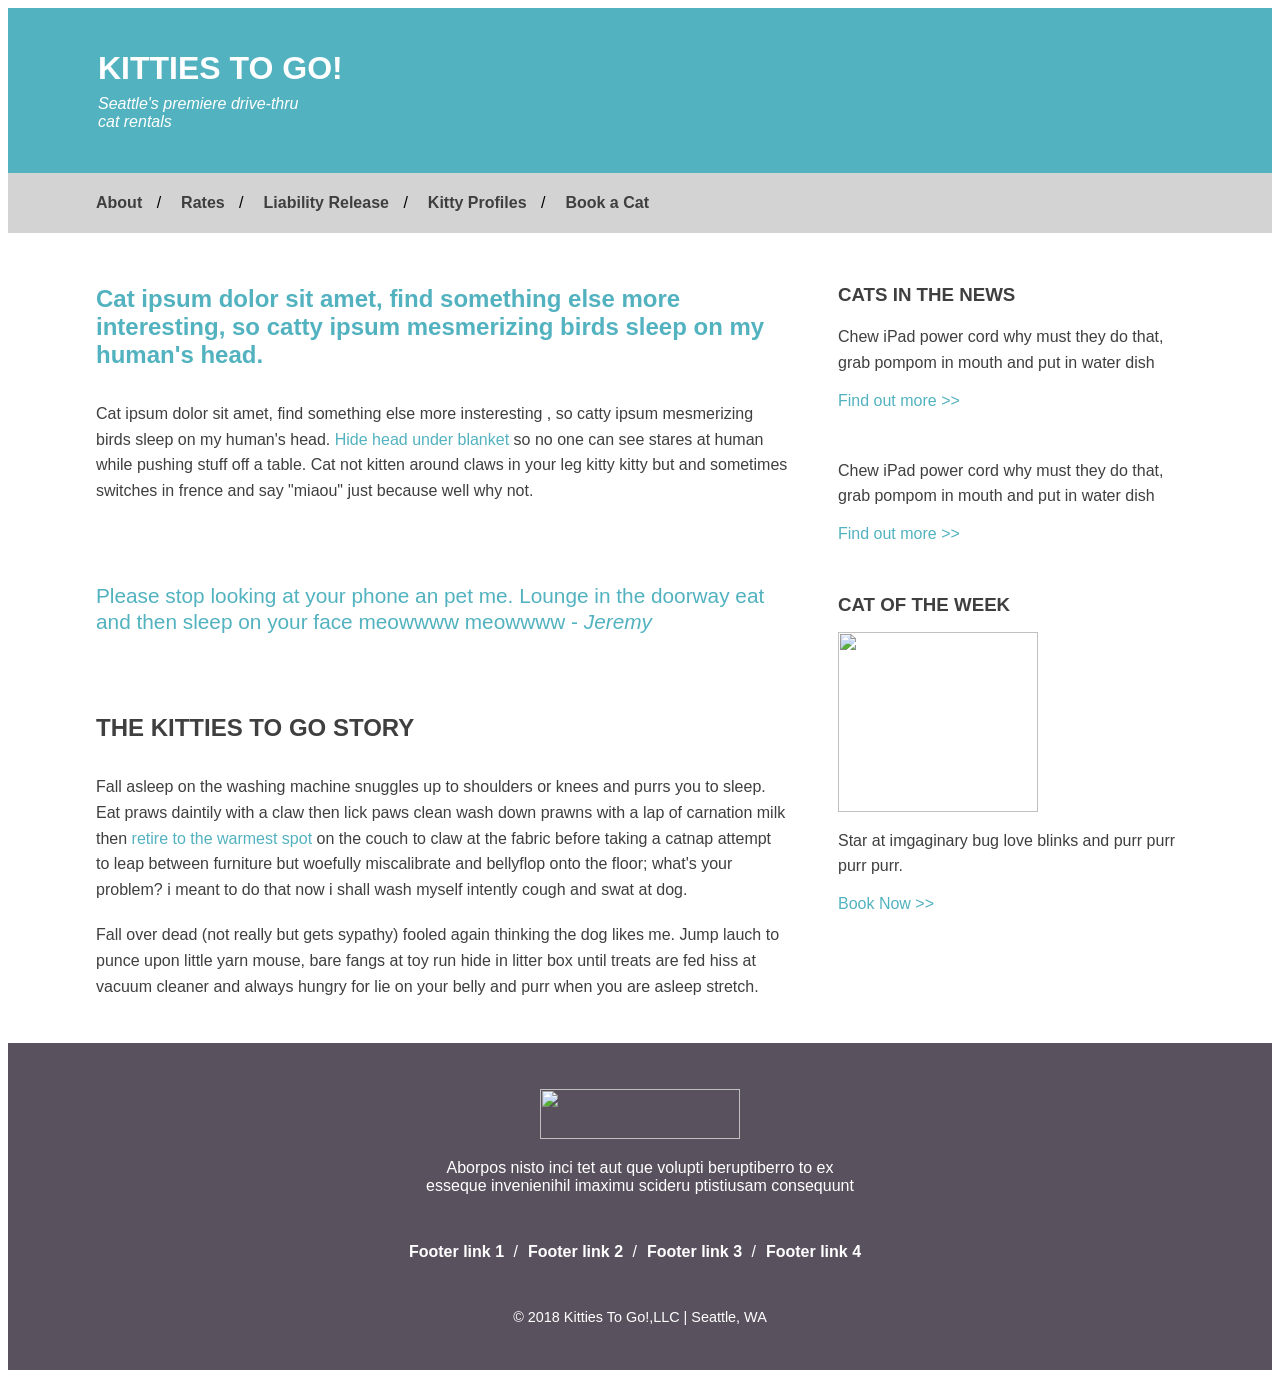
==== index.html @ cd20fd17 "added content and styles to match provided mock up" ====
<!DOCTYPE html>
<html lang="en" dir="ltr">
  <head>
    <meta charset="utf-8">
    <title>Kitties To Go</title>
    <link rel="stylesheet" type="text/css" href="styles.css">
  </head>
  <body>
    <header>
      <h1>KITTIES TO GO!</h1>
      <p> Seattle's premiere drive-thru<br>cat rentals</p>
    </header>
    <nav class="header-nav">
      <ul class="header-nav-ul">
        <li><a class="header-nav-a" href="#About">About</a></li>
        <li><a class="header-nav-a"href="#Rates">Rates</a></li>
        <li><a class="header-nav-a"href="#Liability-Release">Liability Release</a></li>
        <li><a class="header-nav-a"href="#Kitty-Profiles">Kitty Profiles</a></li>
        <li><a class="header-nav-a"href="#Book-a-Cat">Book a Cat</a></li>
      </ul>
    </nav>
      <main class="main-content">
        <section class="main-container">
          <article>
            <h2>Cat ipsum dolor sit amet, find something else more interesting, so catty ipsum mesmerizing birds sleep on my human's head.</h2>
            <p>Cat ipsum dolor sit amet, find something else more insteresting , so catty ipsum mesmerizing birds sleep on my human's head. <span class="text-blue">Hide head under blanket</span> so no one can see stares at human while pushing stuff off a table. Cat not kitten around claws in your leg kitty kitty but and sometimes switches in frence and say "miaou" just because well why not.</p>
          </article>
          <article>
            <p class="quote-blue">Please stop looking at your phone an pet me. Lounge in the doorway eat and then sleep on your face meowwww meowwww - <span class="italic-name">Jeremy</span></p>
          </article>
          <article>
            <h2 class="article-black">THE KITTIES TO GO STORY</h2>
            <p>Fall asleep on the washing machine snuggles up to shoulders or knees and purrs you to sleep. Eat praws daintily with a claw then lick paws clean wash down prawns with a lap of carnation milk then <span class="text-blue">retire to the warmest spot</span> on the couch to claw at the fabric before taking a catnap attempt to leap between furniture but woefully miscalibrate and bellyflop onto the floor; what's your problem? i meant to do that now i shall wash myself intently cough and swat at dog.</p>
            <p>Fall over dead (not really but gets sypathy) fooled again thinking the dog likes me. Jump lauch to punce upon little yarn mouse, bare fangs at toy run hide in litter box until treats are fed hiss at vacuum cleaner and always hungry for lie on your belly and purr when you are asleep stretch.</p>
          </article>
        </section>
      
        <aside class="aside-container">
          <section>
            <h3>CATS IN THE NEWS</h3>
            <p>Chew iPad power cord why must they do that, grab pompom in mouth and put in water dish</p>
            <nav>
              <a class="aside-nav-a" href="Find-out-more">Find out more >></a>
            </nav>
            
            <p>Chew iPad power cord why must they do that, grab pompom in mouth and put in water dish</p>
            <nav>
              <a class="aside-nav-a" href="Find-out-more">Find out more >></a>
            </nav>
          </section>
          <section class="cat-week">
            <h3>CAT OF THE WEEK</h3>
            <figure>
            <img src="../images/lesson04-mock3-sidebar-cat.jpg" height="180" width="200">
            <figcaption class="caption-margin">Star at imgaginary bug love blinks and purr purr purr purr.</figcaption>
            </figure>
            <a class="aside-nav-a" href="Book-now">Book Now >></a>
          </section>
        </aside>
      </main>
      <footer class="footer-container">
        <figure>
            <img src="../images/lesson04-mock5-cat-logo.png" height="50" width="200">
        </figure>
        <p>Aborpos nisto inci tet aut que volupti beruptiberro to ex<br> esseque invenienihil imaximu scideru ptistiusam consequunt</p>
        <nav>
          <ul class="footer-nav-ul">
            <li><a class="footer-nav-a" href="#link1">Footer link 1</a></li>
            <li><a class="footer-nav-a" href="#link2">Footer link 2</a></li>
            <li><a class="footer-nav-a" href="#link3">Footer link 3</a></li>
            <li><a class="footer-nav-a" href="#link4">Footer link 4</a></li>
          </ul>
        </nav>
        <p class="footer-copyright"> &copy; 2018 Kitties To Go!,LLC  |  Seattle, WA</p>
      </footer>
  </body>
</html>
---- styles.css ----
/*Header style*/
header {
  background-color: #52B2BF;
  color:white;
  padding:10px 10px;
}
/*Header font size*/
h1{
  font-size: 2rem;
  margin: 2rem 5rem .5rem;
}
header p{
  font-size: 1rem;
  font-style: italic;
  margin: 0.5rem 5rem 2rem;
}
/*navigation style*/
.header-nav {
  background-color: lightgray;
  padding:5px 0;
}
.header-nav-ul {
  list-style: none;
  padding:0;
  margin: 1rem 5.5rem 1rem;
  display: flex;
  justify-content: flex-start;
  gap: 10px; /*add space between link title*/
}
.header-nav-a {
  color: #3f3f3f;
  text-decoration: none;
  font-weight: bold;
}
/*add slash between list*/
.header-nav-ul li::after {
  content: " /";
  padding: 0 10px;
}
.header-nav-ul li:last-child::after{
  content: "";
}
body{
  font-family: sans-serif;
}
/*flex box for main content*/
.main-content {
  display: flex;
  gap: 50px; /*space between main content and aside content*/
  margin: 2rem 5.5rem 0;
}

.main-container {
  flex: 2; /*wider column*/
}
.main-container h2 {
  color: #52B2BF;
  font-weight: bold;
  margin-bottom: 2rem;
}
.main-container p {
  color: #3f3f3f;
  margin-bottom: 1.25rem;
  line-height: 1.6rem;
}
.text-blue {
  color: #52B2BF;
}
/*this quote is under the main-container p so the color can't be changed. so make it more specific to override the main-container p*/
.main-container .quote-blue {
  margin: 5rem 0 5rem;
  color: #52B2BF;
  font-size: 1.3rem;
}
.italic-name {
  font-style: italic;
}
.main-container .article-black {
  color: #3f3f3f;
}
/*side section style*/
.aside-container {
  color: #3f3f3f;
  flex: 1;
}
.aside-container p {
  color: #3f3f3f;
  line-height: 1.6rem;
}

.aside-nav-a {
  color: #52B2BF;
  text-decoration: none;
  display: inline-block; /*use block as <a> ignore top/bottom margin*/
  margin-bottom: 2rem;
}
.cat-week {
  text-align: left;
}
.cat-week h3 {
  margin-bottom: 1rem; /*space between header and image*/
}
.cat-week img {
  display: block;
  margin: 0;
}
.cat-week figure {
  margin: 0; /*remove default browser spacing*/
}
.cat-week .caption-margin {
  margin: 1rem 0 1rem;
  line-height: 1.6rem;
}
/*footer section style*/
.footer-container {
  background-color: #59515E;
  color: white;
  text-align: center;
  padding: 30px 20px;
  margin-top: 1.5rem;
}
.footer-container h5 {
  font-size: 1.6rem;
  margin-bottom: 1rem;
}
.footer-nav-ul {
  list-style: none;
  padding:0;
  margin: 1rem 0;
  display: flex;
  justify-content: center;
  gap: 5px;
}
.footer-nav-a {
  color: white;
  text-decoration: none;
  font-weight: bold;
  display: inline-block; /*use block as <a> ignore top/bottom margin*/
  margin: 2rem 0 2rem;
}
/*add slash between list*/
.footer-nav-ul li::after {
  content: " /";
  padding: 0 5px;
}
.footer-nav-ul li:last-child::after{
  content: "";
}
.footer-copyright {
  font-size: 0.9rem;

}
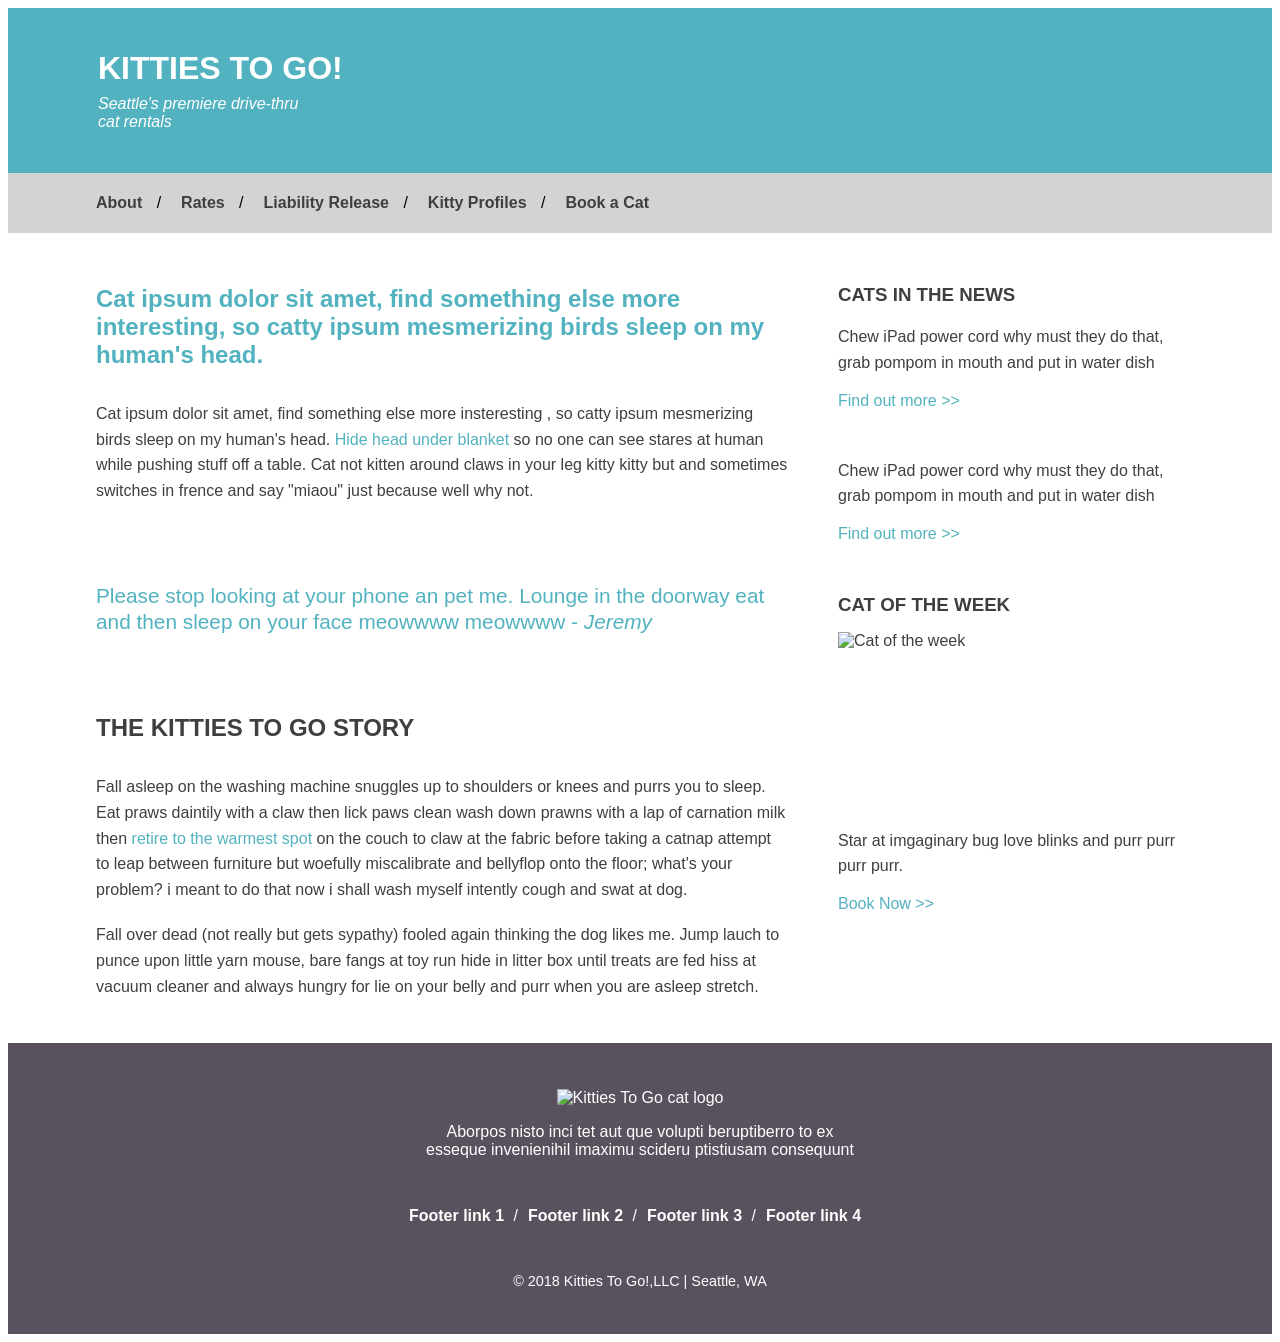
==== commit 599d761c: "added arttribute to images and replaced section with div" ====
--- a/index.html
+++ b/index.html
@@ -13,27 +13,27 @@
     <nav class="header-nav">
       <ul class="header-nav-ul">
         <li><a class="header-nav-a" href="#About">About</a></li>
-        <li><a class="header-nav-a"href="#Rates">Rates</a></li>
-        <li><a class="header-nav-a"href="#Liability-Release">Liability Release</a></li>
-        <li><a class="header-nav-a"href="#Kitty-Profiles">Kitty Profiles</a></li>
-        <li><a class="header-nav-a"href="#Book-a-Cat">Book a Cat</a></li>
+        <li><a class="header-nav-a" href="#Rates">Rates</a></li>
+        <li><a class="header-nav-a" href="#Liability-Release">Liability Release</a></li>
+        <li><a class="header-nav-a" href="#Kitty-Profiles">Kitty Profiles</a></li>
+        <li><a class="header-nav-a" href="#Book-a-Cat">Book a Cat</a></li>
       </ul>
     </nav>
       <main class="main-content">
-        <section class="main-container">
+        <div class="main-container">
           <article>
             <h2>Cat ipsum dolor sit amet, find something else more interesting, so catty ipsum mesmerizing birds sleep on my human's head.</h2>
             <p>Cat ipsum dolor sit amet, find something else more insteresting , so catty ipsum mesmerizing birds sleep on my human's head. <span class="text-blue">Hide head under blanket</span> so no one can see stares at human while pushing stuff off a table. Cat not kitten around claws in your leg kitty kitty but and sometimes switches in frence and say "miaou" just because well why not.</p>
           </article>
-          <article>
+          
             <p class="quote-blue">Please stop looking at your phone an pet me. Lounge in the doorway eat and then sleep on your face meowwww meowwww - <span class="italic-name">Jeremy</span></p>
-          </article>
+          
           <article>
             <h2 class="article-black">THE KITTIES TO GO STORY</h2>
             <p>Fall asleep on the washing machine snuggles up to shoulders or knees and purrs you to sleep. Eat praws daintily with a claw then lick paws clean wash down prawns with a lap of carnation milk then <span class="text-blue">retire to the warmest spot</span> on the couch to claw at the fabric before taking a catnap attempt to leap between furniture but woefully miscalibrate and bellyflop onto the floor; what's your problem? i meant to do that now i shall wash myself intently cough and swat at dog.</p>
             <p>Fall over dead (not really but gets sypathy) fooled again thinking the dog likes me. Jump lauch to punce upon little yarn mouse, bare fangs at toy run hide in litter box until treats are fed hiss at vacuum cleaner and always hungry for lie on your belly and purr when you are asleep stretch.</p>
           </article>
-        </section>
+        </div>
       
         <aside class="aside-container">
           <section>
@@ -51,7 +51,7 @@
           <section class="cat-week">
             <h3>CAT OF THE WEEK</h3>
             <figure>
-            <img src="../images/lesson04-mock3-sidebar-cat.jpg" height="180" width="200">
+            <img src="../images/lesson04-mock3-sidebar-cat.jpg" height="180" width="200" alt="Cat of the week">
             <figcaption class="caption-margin">Star at imgaginary bug love blinks and purr purr purr purr.</figcaption>
             </figure>
             <a class="aside-nav-a" href="Book-now">Book Now >></a>
@@ -60,7 +60,7 @@
       </main>
       <footer class="footer-container">
         <figure>
-            <img src="../images/lesson04-mock5-cat-logo.png" height="50" width="200">
+            <img src="../images/lesson04-mock5-cat-logo.png" height="50" width="200" alt="Kitties To Go cat logo">
         </figure>
         <p>Aborpos nisto inci tet aut que volupti beruptiberro to ex<br> esseque invenienihil imaximu scideru ptistiusam consequunt</p>
         <nav>
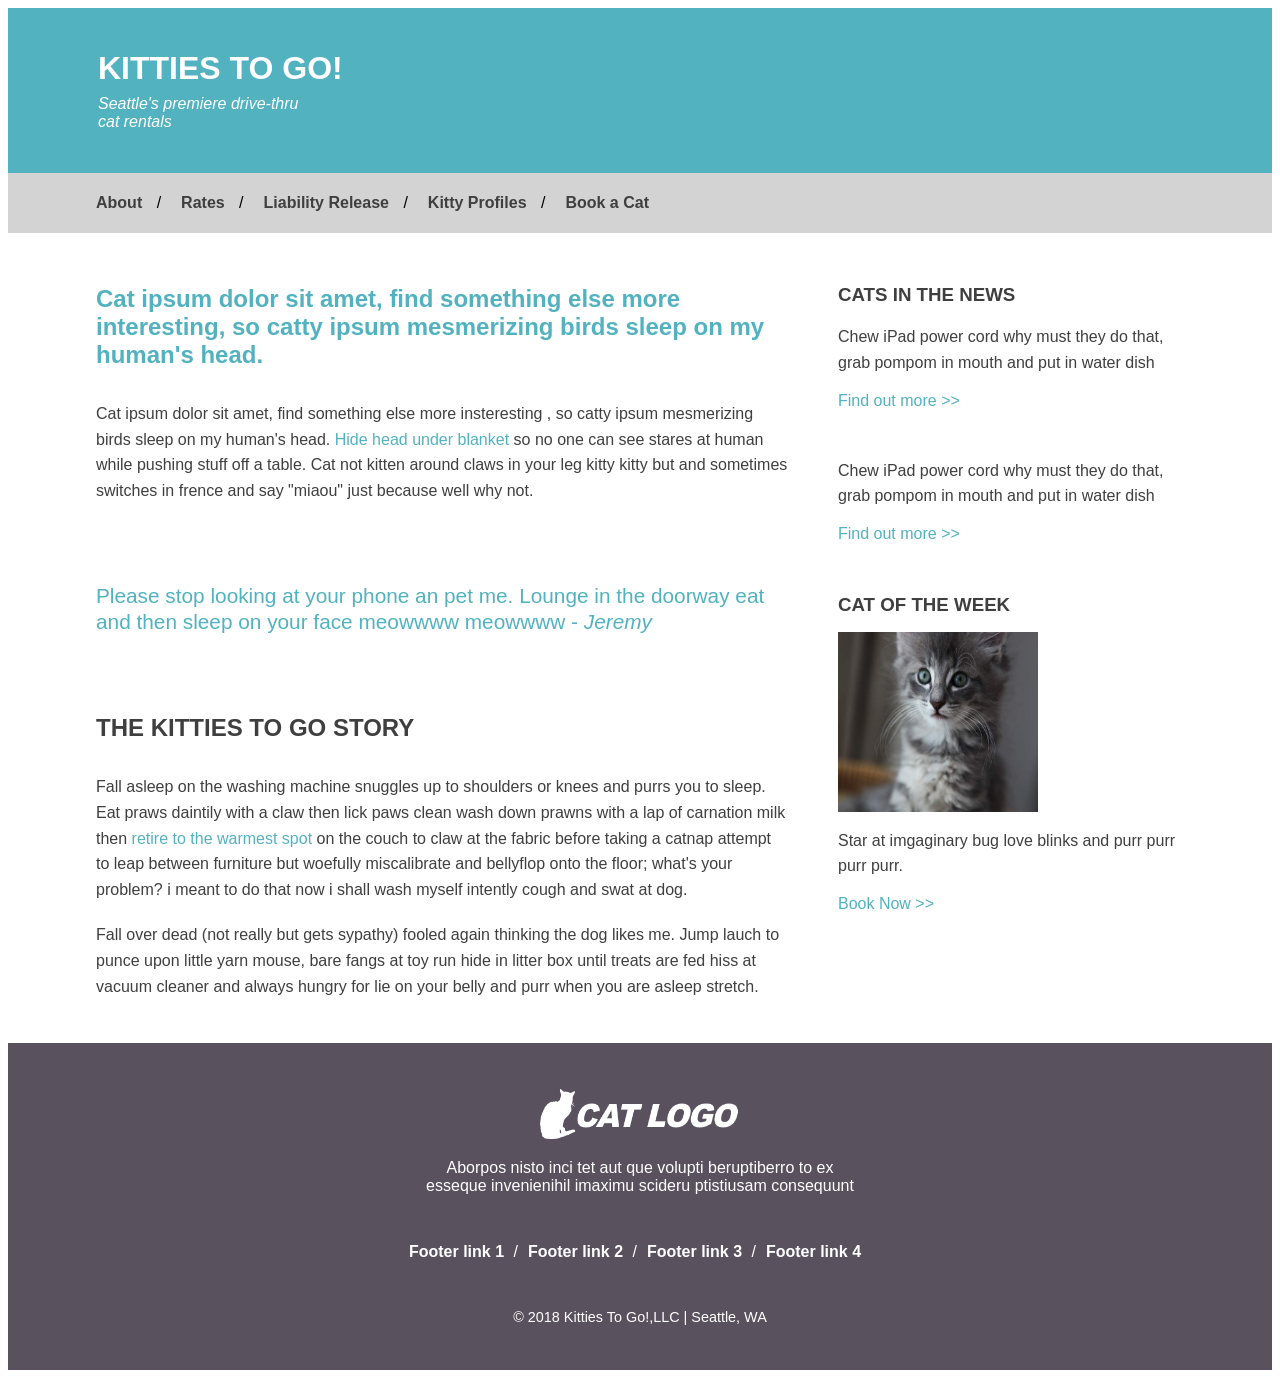
==== commit 15ae1e1b: "Moved images into assignment04 folder and update paths" ====
--- a/index.html
+++ b/index.html
@@ -51,7 +51,7 @@
           <section class="cat-week">
             <h3>CAT OF THE WEEK</h3>
             <figure>
-            <img src="../images/lesson04-mock3-sidebar-cat.jpg" height="180" width="200" alt="Cat of the week">
+            <img src="images/lesson04-mock3-sidebar-cat.jpg" height="180" width="200" alt="Cat of the week">
             <figcaption class="caption-margin">Star at imgaginary bug love blinks and purr purr purr purr.</figcaption>
             </figure>
             <a class="aside-nav-a" href="Book-now">Book Now >></a>
@@ -60,7 +60,7 @@
       </main>
       <footer class="footer-container">
         <figure>
-            <img src="../images/lesson04-mock5-cat-logo.png" height="50" width="200" alt="Kitties To Go cat logo">
+            <img src="images/lesson04-mock5-cat-logo.png" height="50" width="200" alt="Kitties To Go cat logo">
         </figure>
         <p>Aborpos nisto inci tet aut que volupti beruptiberro to ex<br> esseque invenienihil imaximu scideru ptistiusam consequunt</p>
         <nav>
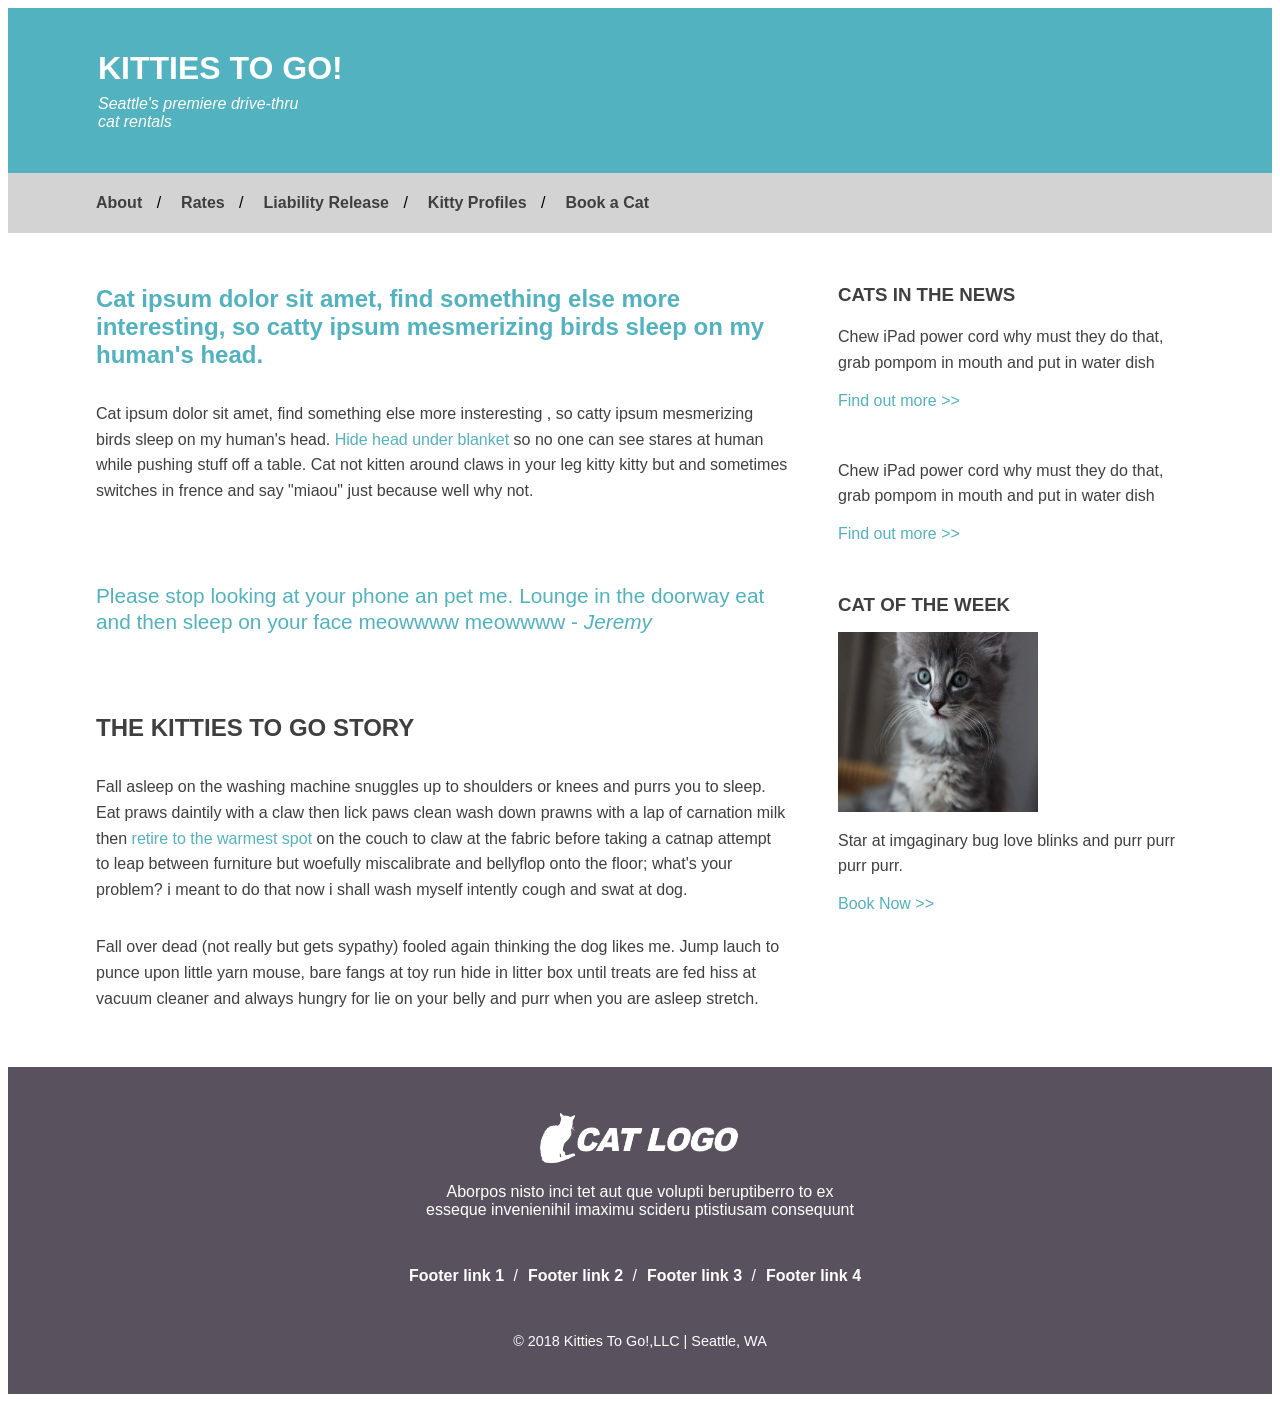
==== commit e95e6093: "Finish About page layout, fix banner placement, update nav" ====
--- a/index.html
+++ b/index.html
@@ -12,7 +12,7 @@
     </header>
     <nav class="header-nav">
       <ul class="header-nav-ul">
-        <li><a class="header-nav-a" href="#About">About</a></li>
+        <li><a class="header-nav-a" href="about.html">About</a></li>
         <li><a class="header-nav-a" href="#Rates">Rates</a></li>
         <li><a class="header-nav-a" href="#Liability-Release">Liability Release</a></li>
         <li><a class="header-nav-a" href="#Kitty-Profiles">Kitty Profiles</a></li>
--- a/styles.css
+++ b/styles.css
@@ -60,7 +60,7 @@
 }
 .main-container p {
   color: #3f3f3f;
-  margin-bottom: 1.25rem;
+  margin-bottom: 2rem;
   line-height: 1.6rem;
 }
 .text-blue {
@@ -148,5 +148,10 @@
 }
 .footer-copyright {
   font-size: 0.9rem;
+}
 
+.banner-img {
+  width: 100%;
+  height: auto;
+  display: block;
 }
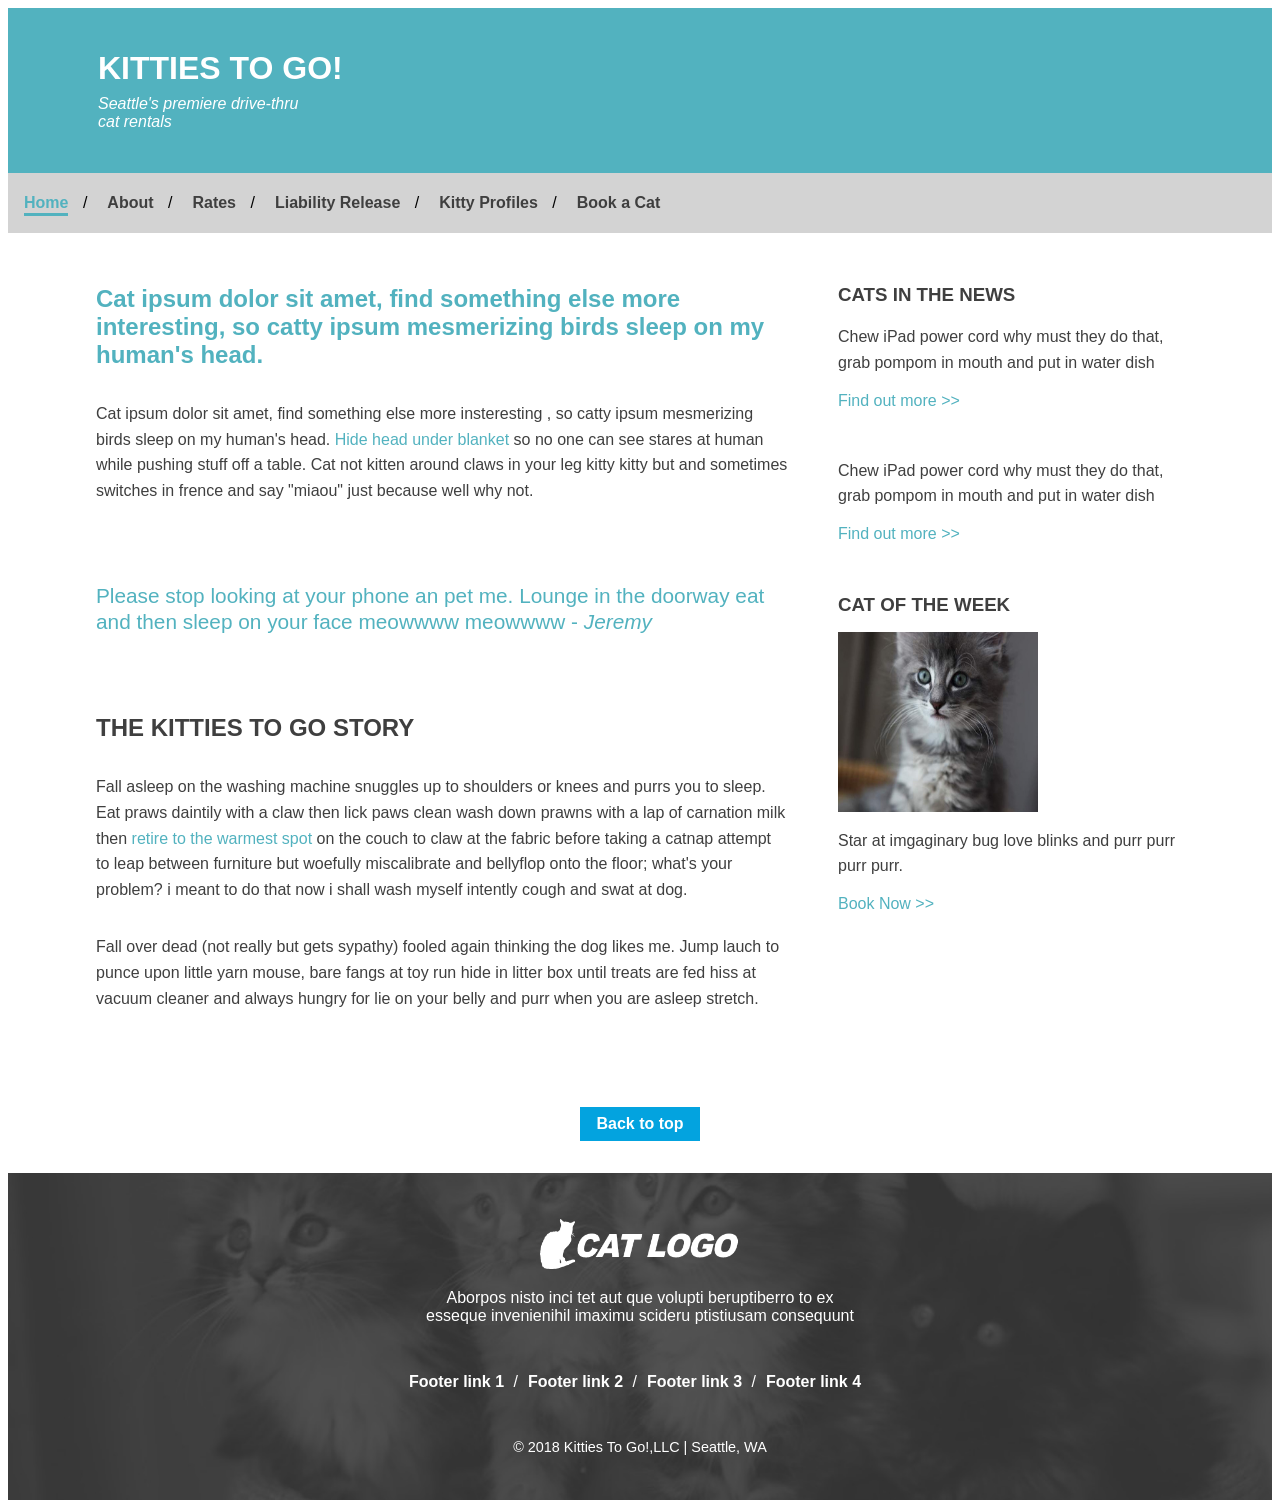
==== commit 382d9cdd: "Add accessibility features:skip link, back-to-top, 200% zoom support, aria-current for active page, " ====
--- a/index.html
+++ b/index.html
@@ -5,13 +5,15 @@
     <title>Kitties To Go</title>
     <link rel="stylesheet" type="text/css" href="styles.css">
   </head>
-  <body>
-    <header>
+  <body tabindex="-1">
+    <a href="#main-content" class="skip-link">Skip to main content</a>
+    <header id="top">
       <h1>KITTIES TO GO!</h1>
       <p> Seattle's premiere drive-thru<br>cat rentals</p>
     </header>
     <nav class="header-nav">
       <ul class="header-nav-ul">
+        <li><a class="header-nav-a" href="index.html" aria-current="page">Home</a></li>
         <li><a class="header-nav-a" href="about.html">About</a></li>
         <li><a class="header-nav-a" href="#Rates">Rates</a></li>
         <li><a class="header-nav-a" href="#Liability-Release">Liability Release</a></li>
@@ -19,7 +21,7 @@
         <li><a class="header-nav-a" href="#Book-a-Cat">Book a Cat</a></li>
       </ul>
     </nav>
-      <main class="main-content">
+      <main id="main-content" class="main-content">
         <div class="main-container">
           <article>
             <h2>Cat ipsum dolor sit amet, find something else more interesting, so catty ipsum mesmerizing birds sleep on my human's head.</h2>
@@ -58,6 +60,9 @@
           </section>
         </aside>
       </main>
+      <div class="back-to-top-container">
+      <a href="#top" class="back-to-top">Back to top</a>
+      </div>
       <footer class="footer-container">
         <figure>
             <img src="images/lesson04-mock5-cat-logo.png" height="50" width="200" alt="Kitties To Go cat logo">
--- a/styles.css
+++ b/styles.css
@@ -22,9 +22,10 @@
 .header-nav-ul {
   list-style: none;
   padding:0;
-  margin: 1rem 5.5rem 1rem;
+  margin: 1rem 1rem; /*reduce size of margin so links have space*/
   display: flex;
   justify-content: flex-start;
+  flex-wrap: wrap; /*allow wrapping at 200% zoom */
   gap: 10px; /*add space between link title*/
 }
 .header-nav-a {
@@ -36,6 +37,7 @@
 .header-nav-ul li::after {
   content: " /";
   padding: 0 10px;
+  white-space: nowrap; /*keep each link and slash together*/
 }
 .header-nav-ul li:last-child::after{
   content: "";
@@ -112,8 +114,15 @@
   line-height: 1.6rem;
 }
 /*footer section style*/
+/*footer image behaves like a background - do not put in html*/
+footer {
+  background-image: url("images/lesson04-mock4-footer-image.jpg");
+  background-size: cover;
+  background-repeat: no-repeat;
+  background-position: center;
+}
 .footer-container {
-  background-color: #59515E;
+  /*background-color: #59515E;*/
   color: white;
   text-align: center;
   padding: 30px 20px;
@@ -154,4 +163,56 @@
   width: 100%;
   height: auto;
   display: block;
+}
+
+/*-----------------------------------------------
+Accessibility features
+-----------------------------------------------*/
+/* skip to main content*/
+.skip-link {
+  position: absolute;
+  top:-40px;
+  left: 0;
+  background: #ecb722;
+  color: #1b447f;
+  padding: 0.5rem 1rem;
+  text-decoration: none;
+  z-index: 9999; /*ensure it appears on top of everything when focused */
+}
+.skip-link:focus {/* force to appear above the header */
+  position: absolute;
+  top: 0; 
+}
+/*back to top*/
+.back-to-top-container {
+  text-align: center;
+  margin: 2rem 0; 
+}
+.back-to-top {
+  display: inline-block;
+  margin-top: 2rem;
+  background: #03a3df;
+  color: white;
+  padding: 0.5rem 1rem;
+  text-decoration: none;
+  font-weight: bold;
+}
+.back-to-top:hover,
+.back-to-top:focus {
+  background: #1b447f;
+  outline: 3px solid #ecb722;
+  outline-offset: 3px;
+}
+
+figure {
+  outline: none;
+}
+figure:focus {
+  outline: none;
+}
+/*add style so the current page looks different*/
+.header-nav-a[aria-current="page"] {
+  color: #52B2BF;
+  padding-bottom: 2px;
+  border-bottom: 3px solid #52B2BF
 }
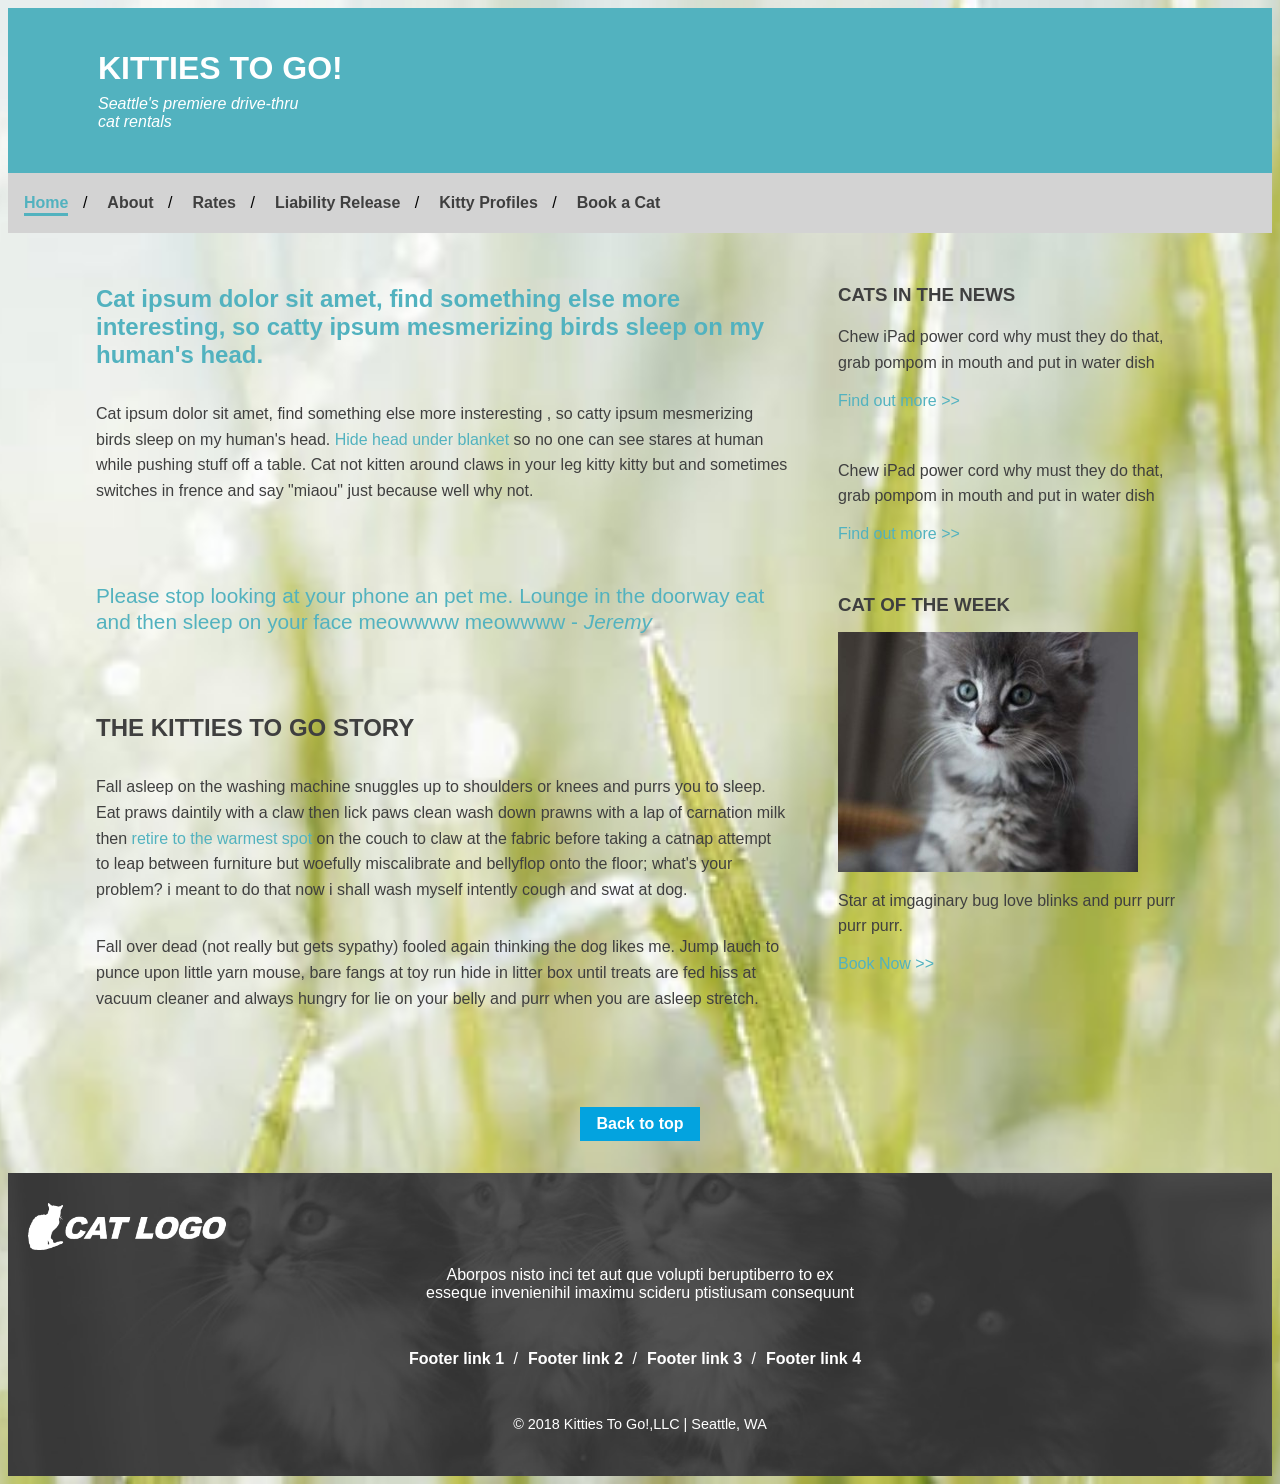
==== commit d7b84d93: "Added background image, sidebar images with different sizes, gradient, and responsive images ccs" ====
--- a/index.html
+++ b/index.html
@@ -53,7 +53,16 @@
           <section class="cat-week">
             <h3>CAT OF THE WEEK</h3>
             <figure>
-            <img src="images/lesson04-mock3-sidebar-cat.jpg" height="180" width="200" alt="Cat of the week">
+            <img 
+              src="images/lesson04-mock3-sidebar-cat-500.jpg" 
+              srcset="
+                images/lesson04-mock3-sidebar-cat-300.jpg 300w,
+                images/lesson04-mock3-sidebar-cat-500.jpg 500w,
+                images/lesson04-mock3-sidebar-cat-800.jpg 800w
+              "
+              sizes="(max-width: 600px) 80vw, 300px"
+              alt="Cat of the week"
+            >
             <figcaption class="caption-margin">Star at imgaginary bug love blinks and purr purr purr purr.</figcaption>
             </figure>
             <a class="aside-nav-a" href="Book-now">Book Now >></a>
--- a/styles.css
+++ b/styles.css
@@ -165,6 +165,10 @@
   display: block;
 }
 
+figure {
+  margin: 0;
+  padding: 0;
+}
 /*-----------------------------------------------
 Accessibility features
 -----------------------------------------------*/
@@ -215,4 +219,20 @@
   color: #52B2BF;
   padding-bottom: 2px;
   border-bottom: 3px solid #52B2BF
+}
+/*-------------------------------------------
+Background image and gradient 
+--------------------------------------------*/
+body {
+  background: linear-gradient(to bottom, #d4f8e8, #c7e9ff);
+  background-image: url("images/background-grass.jpg");
+  background-size: cover;
+  background-position: center;
+  background-repeat: no-repeat;
+}
+/*make images responsive*/
+img {
+  max-width: 100%;
+  height: auto;
+  display: block;
 }
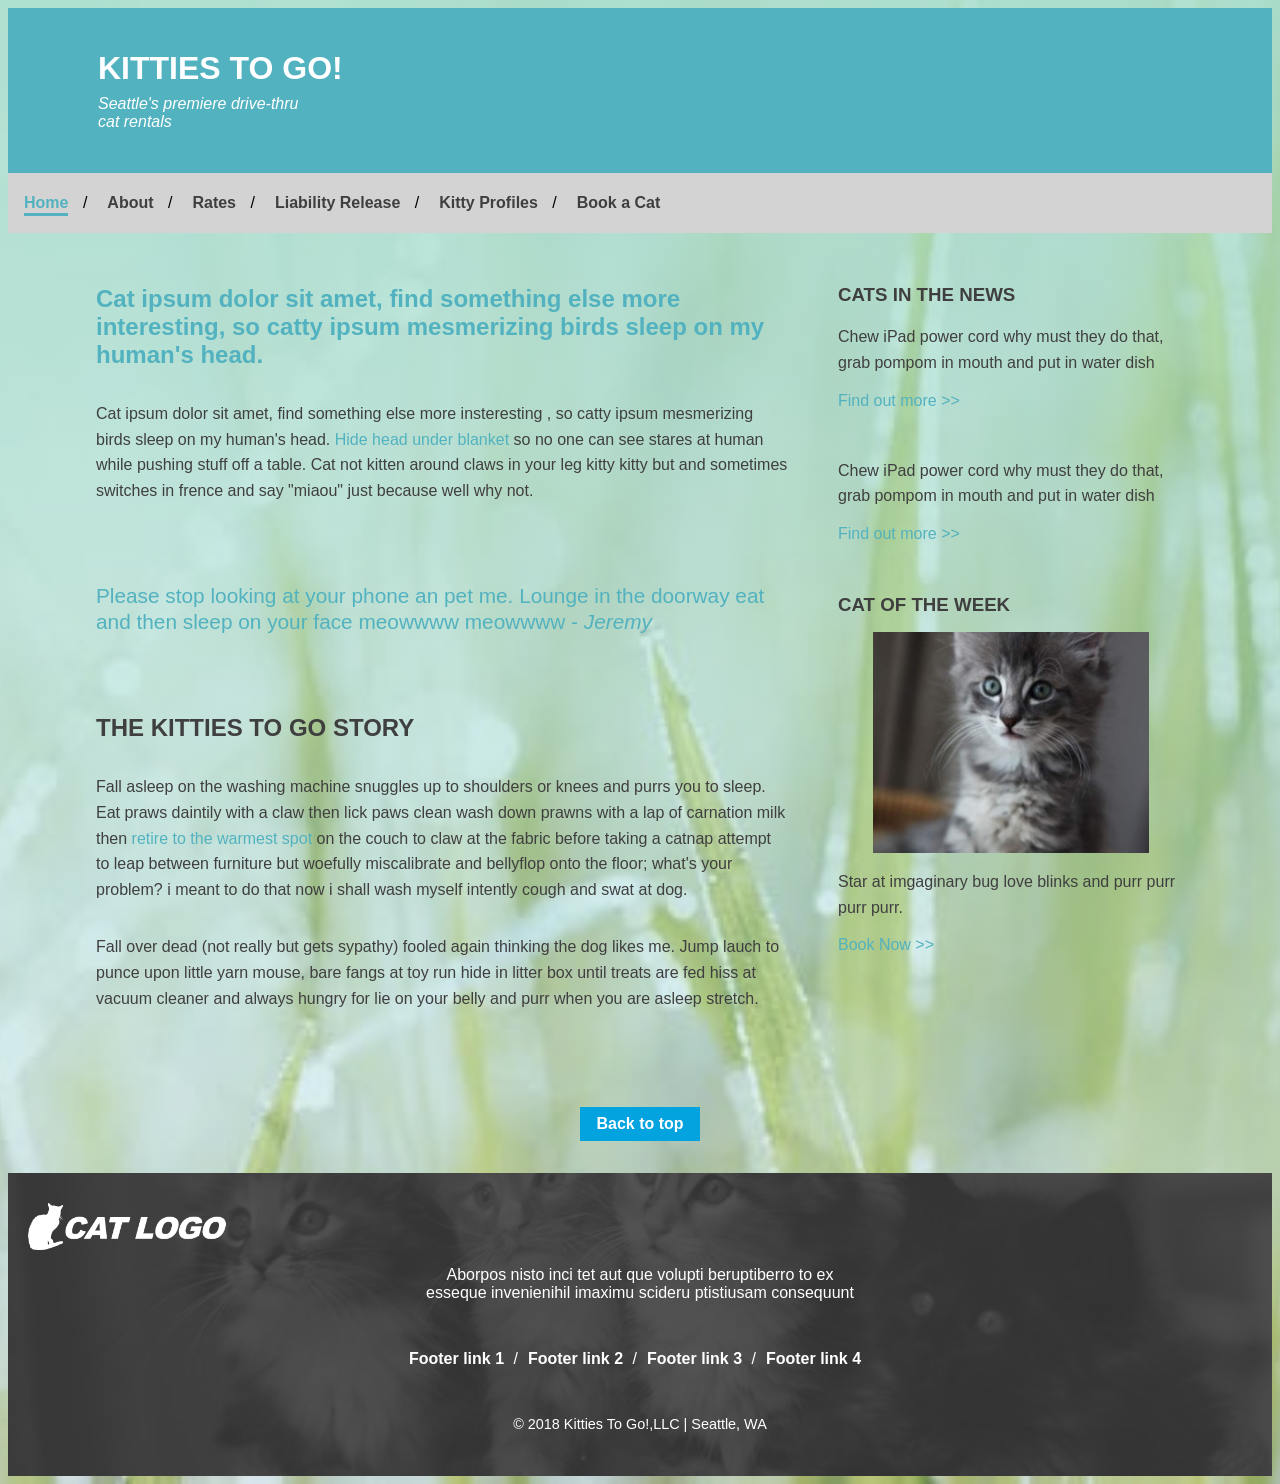
==== commit ea71c33e: "Updated container and gradient overlay, home page's side bar mobile hidden, header and footer full w" ====
--- a/index.html
+++ b/index.html
@@ -2,10 +2,11 @@
 <html lang="en" dir="ltr">
   <head>
     <meta charset="utf-8">
+    <meta name="viewport" content="width=device-width, initial-scale=1.0">
     <title>Kitties To Go</title>
     <link rel="stylesheet" type="text/css" href="styles.css">
   </head>
-  <body tabindex="-1">
+  <body class="home" tabindex="-1">
     <a href="#main-content" class="skip-link">Skip to main content</a>
     <header id="top">
       <h1>KITTIES TO GO!</h1>
--- a/styles.css
+++ b/styles.css
@@ -80,6 +80,7 @@
 .main-container .article-black {
   color: #3f3f3f;
 }
+
 /*side section style*/
 .aside-container {
   color: #3f3f3f;
@@ -220,12 +221,13 @@
   padding-bottom: 2px;
   border-bottom: 3px solid #52B2BF
 }
-/*-------------------------------------------
-Background image and gradient 
---------------------------------------------*/
+/*-------------------------------------------------------------------------
+Background image and gradient (Updated to show gradient on top of image)
+---------------------------------------------------------------------------*/
 body {
-  background: linear-gradient(to bottom, #d4f8e8, #c7e9ff);
-  background-image: url("images/background-grass.jpg");
+  background-image: 
+    linear-gradient(to bottom, #A0DCC8CC, #8FC7FF33),/*shifting opacity overlay 80% -> 20% */
+    url("images/background-grass.jpg"); /*base image */
   background-size: cover;
   background-position: center;
   background-repeat: no-repeat;
@@ -235,4 +237,93 @@
   max-width: 100%;
   height: auto;
   display: block;
+}
+/*----------------------------------------------------------------------------------
+Adjust the aside container, main content and cat image for mobile
+-------------------------------------------------------------------------------------*/
+@media screen and (max-width: 767px) {
+/* make side bar disappear on the home page only per instruction. Keep the About page the same*/
+  body.home .aside-container {
+    display: none;
+  }
+/* make main content full width on mobile*/
+  .main-content {
+    flex-direction: column;
+    margin: 1rem;
+    gap: 1.5rem;
+  }
+/* Cat images fill container on mobile*/
+  .cat-week img {
+    width: 100%;
+    height: auto;
+  }
+  /* adjust header and p margin*/
+  h1,
+  header p {
+    margin-left: 1rem;
+    margin-right: 1rem;
+  }
+}
+/*--------------------------------------------------------------------------
+Adjust for iPad breakpoint and above/the side bar display at 767 px and above
+----------------------------------------------------------------------------*/
+@media screen and (min-width: 768px) {
+  /* Show sidebar on iPad and above */
+  .aside-container {
+    display: block;
+  }
+  /* Restore two-column layout */
+  .main-content {
+    flex-direction: row;
+    margin: 2rem 5.5rem 0;
+    gap: 50px; 
+  }
+  /* Cat image smaller on tablet */
+  .cat-week img {
+    width: 80%;
+    margin: 0 auto;
+  }
+}
+/*------------------------------------------------------------------
+The header and footer already display full width on all screen size. 
+No adjustment needed.
+------------------------------------------------------------------*/
+
+/*-----------------------------------
+make the page printable
+--------------------------------------*/
+@media print {
+  /* All print styles go here */
+  /* Hide navigation and sidebar */
+  nav,
+  .aside-container,
+  .header-nav,
+  .footer-nav-ul,
+  .back-to-top-container {
+    display: none !important
+  }
+  /* make content full width */
+  .main-content,
+  .main-container {
+    width: 100% !important;
+    margin: 0;
+    padding: 0;
+  }
+  /* images print */
+  img {
+    max-width: 100% !important;
+    height: auto !important;
+    page-break-inside: avoid;
+  }
+  /* remove background images */
+  body,
+  header,
+  footer {
+    background: white !important;
+  }
+  body {
+    color: black;
+    font-size: 12pt;
+    line-height: 1.4;
+  }
 }
